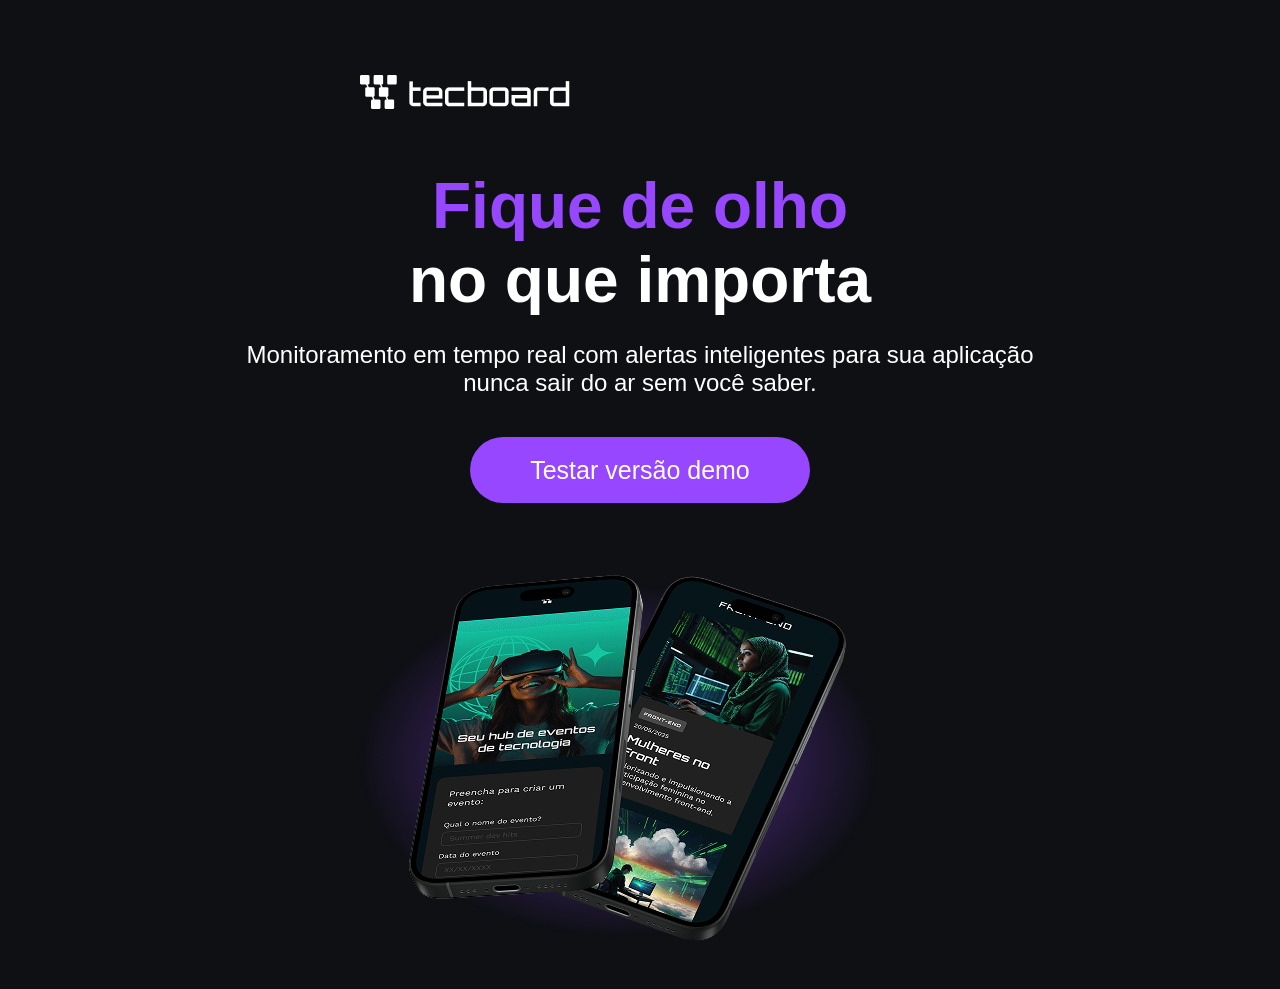
==== index.html @ 61d69c52 "fix caminhos e html" ====
<!DOCTYPE html>
<html lang="pt-br">
<head>
    <meta charset="UTF-8">
    <meta name="viewport" content="width=device-width, initial-scale=1.0">
     <link rel="icon" href="Favicon2.svg" type="image/svg+xml">
     <link rel="stylesheet" href="Css/style.css">   
     <title>Tecboard</title>
</head>
<body>
    <header>
        <img src="Img/logobranco.png" alt="Logo Tecboard na cor branco">
    </header>
    <main>
        <section>   
            <h1> <span> Fique de olho</span> 
               <br> no que importa 
            </h1>
            <p>Monitoramento em tempo real com alertas inteligentes para sua  aplicação nunca sair do ar sem você saber.</p>
           <a href="#">Testar versão demo</a>
            <img src="Img/celular.png" alt="Dois celular preto sobreposto com uma sombra roxa sob eles.">
        </section>
    </main>
    
</body>
</html>
---- Css/style.css ----
@font-face {
    font-family: "unbounded";
    src: url("../fontes/Unbounded-Bold.ttf") format("truetype");
    font-weight: 700;
}

@font-face {
    font-family: "poppins";
    src: url("../fontes/Poppins-Regular.ttf") format("truetype");
    font-weight: 400;
}

*{
    margin: 0;
    padding: 0;
}

body{
    background-color: #0e1014;
    color: #FFFFFF;
}

header img{
    display: block;
    margin: 75px 0 0 360px;
}

h1 {
    font-size: 64px;
    font-family: "unbounded", sans-serif; 
    text-align: center;   
    margin-top: 60px;
}

h1 span{
    color: #9747ff;
}

p{ 
    font-size: 24px;
    font-family:"poppins", sans-serif;
    font-weight: 400;
    text-align: center;
    margin: 24px auto 0;
    width: 792px;
}

a{  
    color: white;
    font-family: "poppins", sans-serif;
    font-size: 25px;
    text-decoration: none;
    background-color: #9747ff;
    width: 340px;
    height: 66px;
    display: block;
    text-align: center;
    line-height: 66px;
    border-radius: 36px;
    margin: 40px auto;
}

a:hover{
    background-color:  #8233E8;
}

section img{
    display: block;
    width: 792px;
    height: 446px;
    margin: 0 auto;
}

/* RESPONSIVO */

@media(max-width: 768px){
    header img{
        margin:65px 0 0 60px;
    }

    p{
        width: 648px;
    }
}

@media(max-width:375px){
    header img{
        margin: 32px 0 0 16px;
    }

    h1{
        font-size: 40px;
    }

    p{
        font-size: 20px;
        width: 340px;
    }

    a{
        font-size: 20px;
        width: 251px;
    }

    section img{
        width: 340px;
        height: 230px;
    }
}
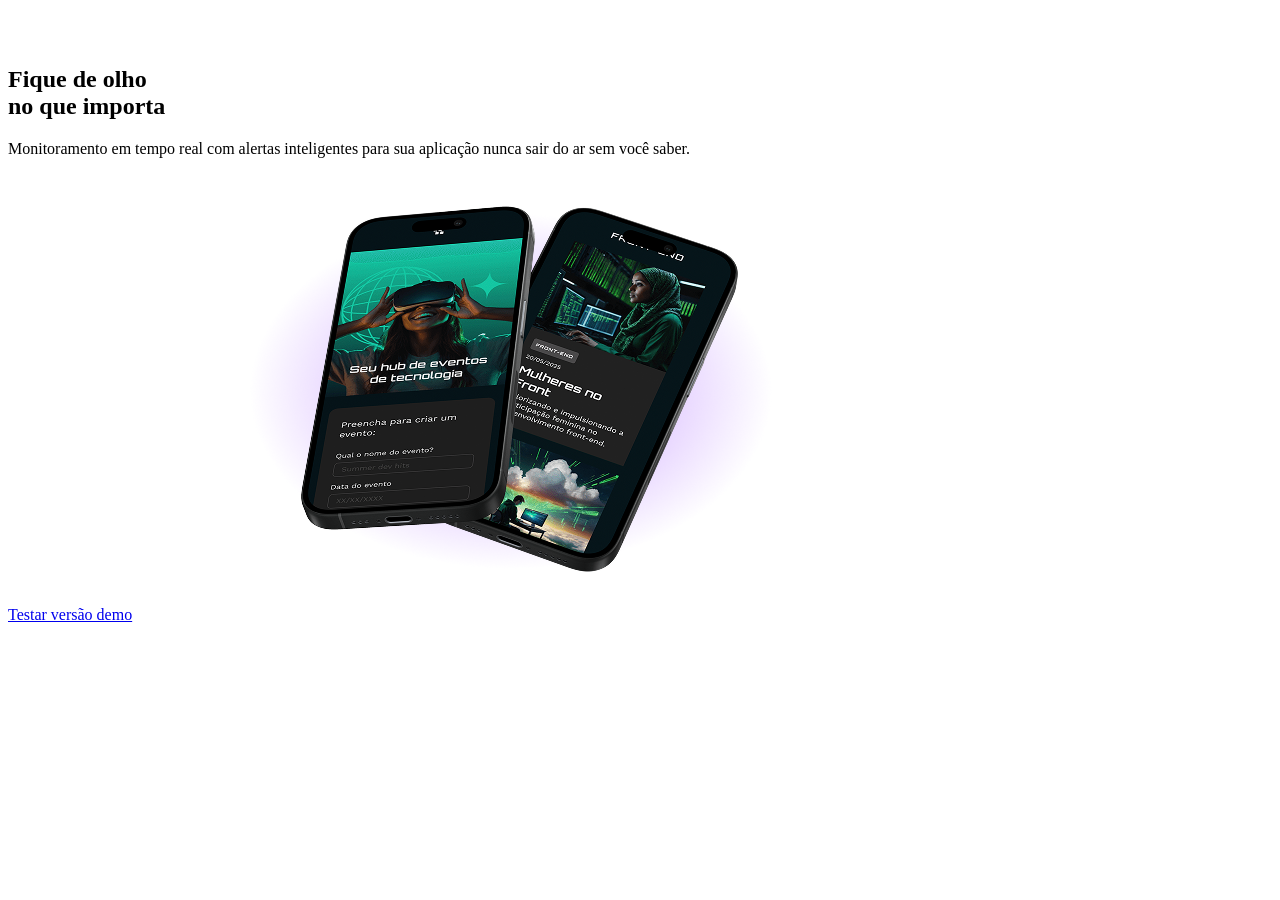
==== commit f59ba81c: "adicionando correção de fontes" ====
--- a/index.html
+++ b/index.html
@@ -3,9 +3,17 @@
 <head>
     <meta charset="UTF-8">
     <meta name="viewport" content="width=device-width, initial-scale=1.0">
+    <meta name="description" content="Tecboard app- monitore suas aplicaçoes em tempo real, para que elas nunca saiam do ar sem voce saber">
+    <meta name="og:title" content="tecboard app">
+    <meta name="og:description" content="monitore suas aplicaçoes em tempo real, para que elas nunca saiam do ar sem voce saber">
+    <meta name="og:image" content="https://guilhermeseiticardozo.github.io/Projeto-tecboard">
+    <meta name="og:type" content="website">
+    <meta name="og:url" content="https://guilhermeseiticardozo.github.io/Projeto-tecboard">
      <link rel="icon" href="Favicon2.svg" type="image/svg+xml">
-     <link rel="stylesheet" href="Css/style.css">   
-     <title>Tecboard</title>
+     <link rel="stylesheet" href="css/style.css">  
+     <link href="fontes/Unbounded-Bold.ttf"  rel="stylesheet"> 
+     <link href="fontes/Poppins-Regular.ttf"  rel="stylesheet"> 
+     <title>Tecboard - aplicativo de Monitoramento</title
 </head>
 <body>
     <header>
@@ -17,8 +25,8 @@
                <br> no que importa 
             </h1>
             <p>Monitoramento em tempo real com alertas inteligentes para sua  aplicação nunca sair do ar sem você saber.</p>
-           <a href="#">Testar versão demo</a>
-            <img src="Img/celular.png" alt="Dois celular preto sobreposto com uma sombra roxa sob eles.">
+           <a href="#" title="teste a versão demo do app Tecboard">Testar versão demo</a>
+            <img src="Img/celular.png" alt="tela do app Tecboard em dois celulares pretos sobrepostos, com destaque para o hub de eventos de tecnologia">
         </section>
     </main>
     
